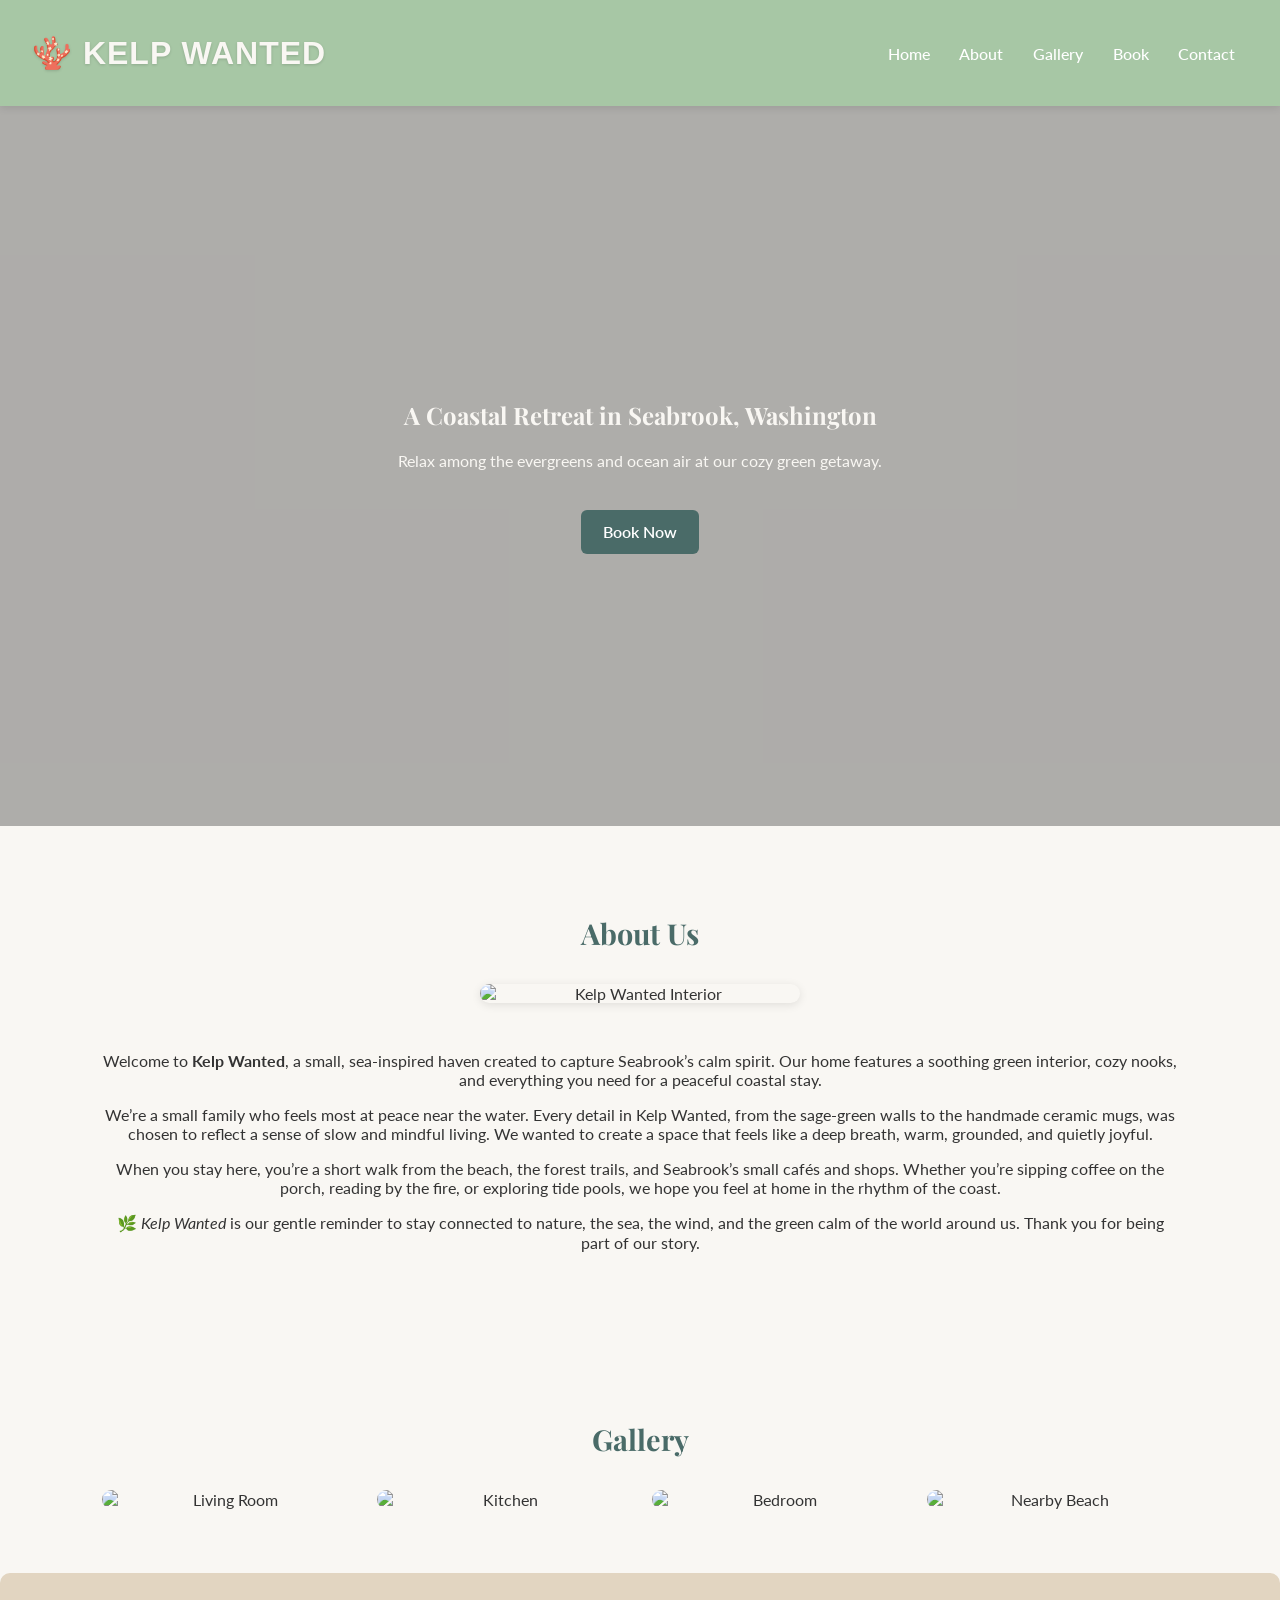
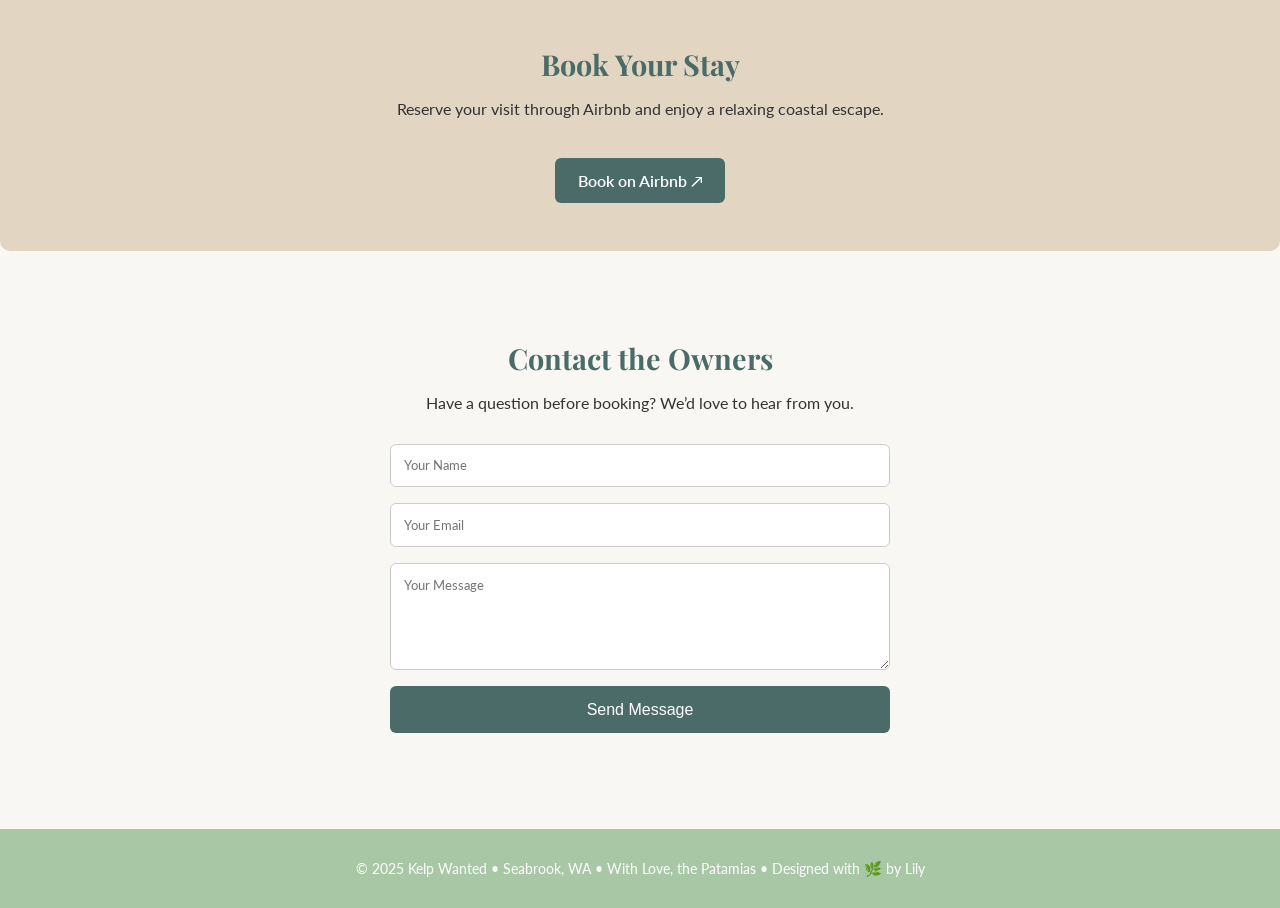
==== KelpWanted/index.html @ 4df57103 "update jobs and start kelp wanted website" ====
<!DOCTYPE html>
<html lang="en">
<head>
  <meta charset="UTF-8" />
  <meta name="viewport" content="width=device-width, initial-scale=1.0" />
  <title>🌊 Kelp Wanted | Seabrook, WA</title>
  <link rel="stylesheet" href="style.css" />
  <link href="https://fonts.googleapis.com/css2?family=Playfair+Display:wght@500;600&family=Lato:wght@400;500&display=swap" rel="stylesheet">
</head>
<body>
  <!-- 🌊 Navigation -->
  <header class="navbar">
    <h1 class="logo">🪸 Kelp Wanted</h1>
    <nav>
      <a href="#home">Home</a>
      <a href="#about">About</a>
      <a href="#gallery">Gallery</a>
      <a href="#book">Book</a>
      <a href="#contact">Contact</a>
    </nav>
  </header>

  <!-- 🏠 Hero Section -->
  <section id="home" class="hero">
    <div class="hero-text">
      <h2>A Coastal Retreat in Seabrook, Washington</h2>
      <p>Relax among the evergreens and ocean air at our cozy green getaway.</p>
      <a href="#book" class="cta-btn">Book Now</a>
    </div>
  </section>

  <!-- 🌿 About Section -->
  <section id="about" class="section">
    <h2>About Us</h2>
    <div class="about-content">
      <img src="images/interior.jpg" alt="Kelp Wanted Interior" />
      <div>
        <p>
          Welcome to <strong>Kelp Wanted</strong>, a small, sea-inspired haven created to capture
          Seabrook’s calm spirit. Our home features a soothing green interior, cozy nooks,
          and everything you need for a peaceful coastal stay.
        </p>
        <p>
            We’re a small family who feels most at peace near the water. Every
            detail in Kelp Wanted, from the sage-green walls to the handmade
            ceramic mugs, was chosen to reflect a sense of slow and mindful living.
            We wanted to create a space that feels like a deep breath, warm,
            grounded, and quietly joyful.
        </p>

        <p>
            When you stay here, you’re a short walk from the beach, the forest
            trails, and Seabrook’s small cafés and shops. Whether you’re sipping
            coffee on the porch, reading by the fire, or exploring tide pools,
            we hope you feel at home in the rhythm of the coast.
        </p>

        <p>
            🌿 <em>Kelp Wanted</em> is our gentle reminder to stay connected to
            nature, the sea, the wind, and the green calm of the world around us.
            Thank you for being part of our story.
        </p>
      </div>
    </div>
  </section>

  <!-- 📸 Gallery -->
  <section id="gallery" class="section">
    <h2>Gallery</h2>
    <div class="gallery-grid">
      <img src="images/livingroom.jpg" alt="Living Room" />
      <img src="images/kitchen.jpg" alt="Kitchen" />
      <img src="images/bedroom.jpg" alt="Bedroom" />
      <img src="images/beach.jpg" alt="Nearby Beach" />
    </div>
  </section>

  <!-- 📅 Booking -->
  <section id="book" class="section book">
    <h2>Book Your Stay</h2>
    <p>Reserve your visit through Airbnb and enjoy a relaxing coastal escape.</p>
    <a href="#" target="_blank" class="cta-btn">Book on Airbnb ↗</a>
  </section>

  <!-- 💌 Contact -->
  <section id="contact" class="section contact">
    <h2>Contact the Owners</h2>
    <p>Have a question before booking? We’d love to hear from you.</p>

    <form id="contactForm" action="https://formspree.io/f/your-form-id" method="POST">
      <input type="text" name="name" placeholder="Your Name" required />
      <input type="email" name="_replyto" placeholder="Your Email" required />
      <textarea name="message" rows="5" placeholder="Your Message"></textarea>
      <button type="submit">Send Message</button>
    </form>
  </section>

  <!-- 🐚 Footer -->
  <footer>
    <p>© 2025 Kelp Wanted • Seabrook, WA • With Love, the Patamias • Designed with 🌿 by Lily</p>
  </footer>
</body>
</html>
---- KelpWanted/style.css ----
/* 🌿 Base Styles */
body {
  margin: 0;
  font-family: "Lato", sans-serif;
  background-color: #f9f7f3;
  color: #333;
  scroll-behavior: smooth;
}

h1, h2, h3, h4 {
  font-family: "Playfair Display", serif;
}

/* 🪸 Navbar */
.navbar {
  display: flex;
  justify-content: space-between;
  align-items: center;
  background: rgba(167, 199, 165, 0.9);
  backdrop-filter: blur(8px);
  background-color: #a7c7a5;
  padding: 0.8rem 2rem;
  color: white;
  position: sticky;
  top: 0;
  z-index: 1000;
  box-shadow: 0 2px 8px rgba(0, 0, 0, 0.1);
}

.logo {
  font-family: "Raleway", sans-serif;
  letter-spacing: 1px;
  font-weight: 600;
  text-transform: uppercase;
  color: #f9f7f3;
  text-shadow: 0 1px 3px rgba(0,0,0,0.15);
}

.navbar a {
  color: white;
  text-decoration: none;
  margin: 0 0.8rem;
  font-weight: 500;
  position: relative;
}

.navbar a:hover {
  text-decoration: underline;
}

.navbar a::after {
  content: "";
  position: absolute;
  left: 0;
  bottom: -3px;
  width: 0;
  height: 2px;
  background: #f9f7f3;
  transition: width 0.3s ease;
}

.navbar a:hover::after {
  width: 100%;
}

/* 🏠 Hero */
.hero {
  background: url("images/hero.jpg") center/cover no-repeat;
  height: 80vh;
  display: flex;
  align-items: center;
  justify-content: center;
  text-align: center;
  color: #f9f7f3;
  position: relative;
}

.hero::after {
  content: "";
  position: absolute;
  inset: 0;
  background: rgba(0, 0, 0, 0.3);
}

.hero-text {
  position: relative;
  z-index: 1;
  max-width: 700px;
}

.cta-btn {
  display: inline-block;
  margin-top: 1.5rem;
  background-color: #4a6b68;
  color: #fff;
  padding: 0.8rem 1.4rem;
  border-radius: 6px;
  text-decoration: none;
  font-weight: 600;
}

.cta-btn:hover {
  background-color: #3e5c58;
}

/* 🌿 Sections */
.section {
  padding: 4rem 8%;
  text-align: center;
}

.section h2 {
  font-size: 1.8rem;
  color: #4a6b68;
  margin-bottom: 1rem;
}

/* About */
.about-content {
  display: flex;
  flex-wrap: wrap;
  align-items: center;
  justify-content: center;
  gap: 2rem;
  margin-top: 2rem;
}

.about-content img {
  width: 320px;
  border-radius: 10px;
  box-shadow: 0 2px 10px rgba(0, 0, 0, 0.1);
}

/* Gallery */
.gallery-grid {
  display: grid;
  grid-template-columns: repeat(auto-fit, minmax(220px, 1fr));
  gap: 1.5rem;
  margin-top: 2rem;
}

.gallery-grid img {
  width: 100%;
  border-radius: 10px;
  transition: transform 0.3s ease;
}

.gallery-grid img:hover {
  transform: scale(1.05);
}

/* Booking */
.book {
  background-color: #e2d5c1;
  border-radius: 10px;
  padding: 3rem 2rem;
}

/* Contact */
.contact form {
  max-width: 500px;
  margin: 2rem auto;
  display: flex;
  flex-direction: column;
  gap: 1rem;
}

.contact input,
.contact textarea {
  padding: 0.8rem;
  border: 1px solid #ccc;
  border-radius: 6px;
  font-family: inherit;
}

.contact button {
  background-color: #4a6b68;
  color: white;
  border: none;
  padding: 0.9rem;
  border-radius: 6px;
  font-size: 1rem;
  cursor: pointer;
}

.contact button:hover {
  background-color: #3b5854;
}

/* Footer */
footer {
  background-color: #a7c7a5;
  color: white;
  text-align: center;
  padding: 1rem 0;
  font-size: 0.9rem;
}

:target {
  scroll-margin-top: 80px; /* height of your navbar */
}
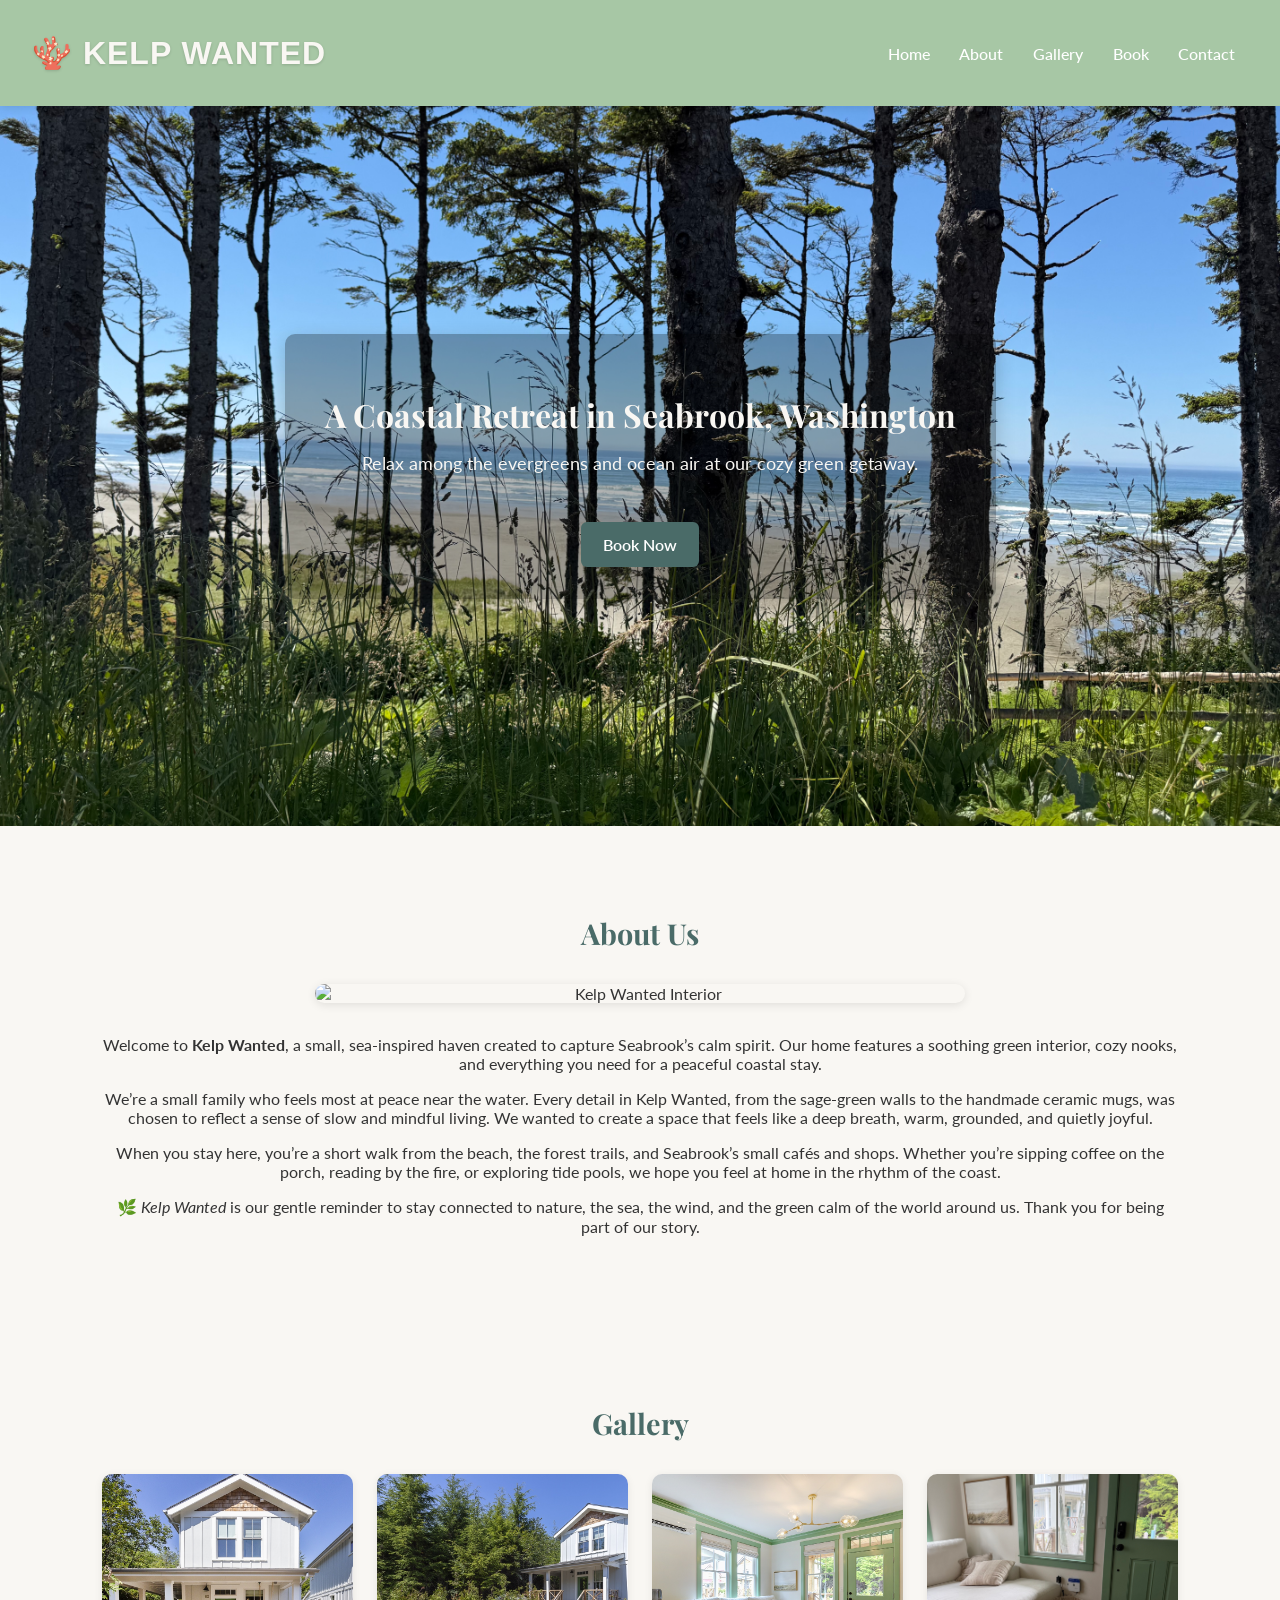
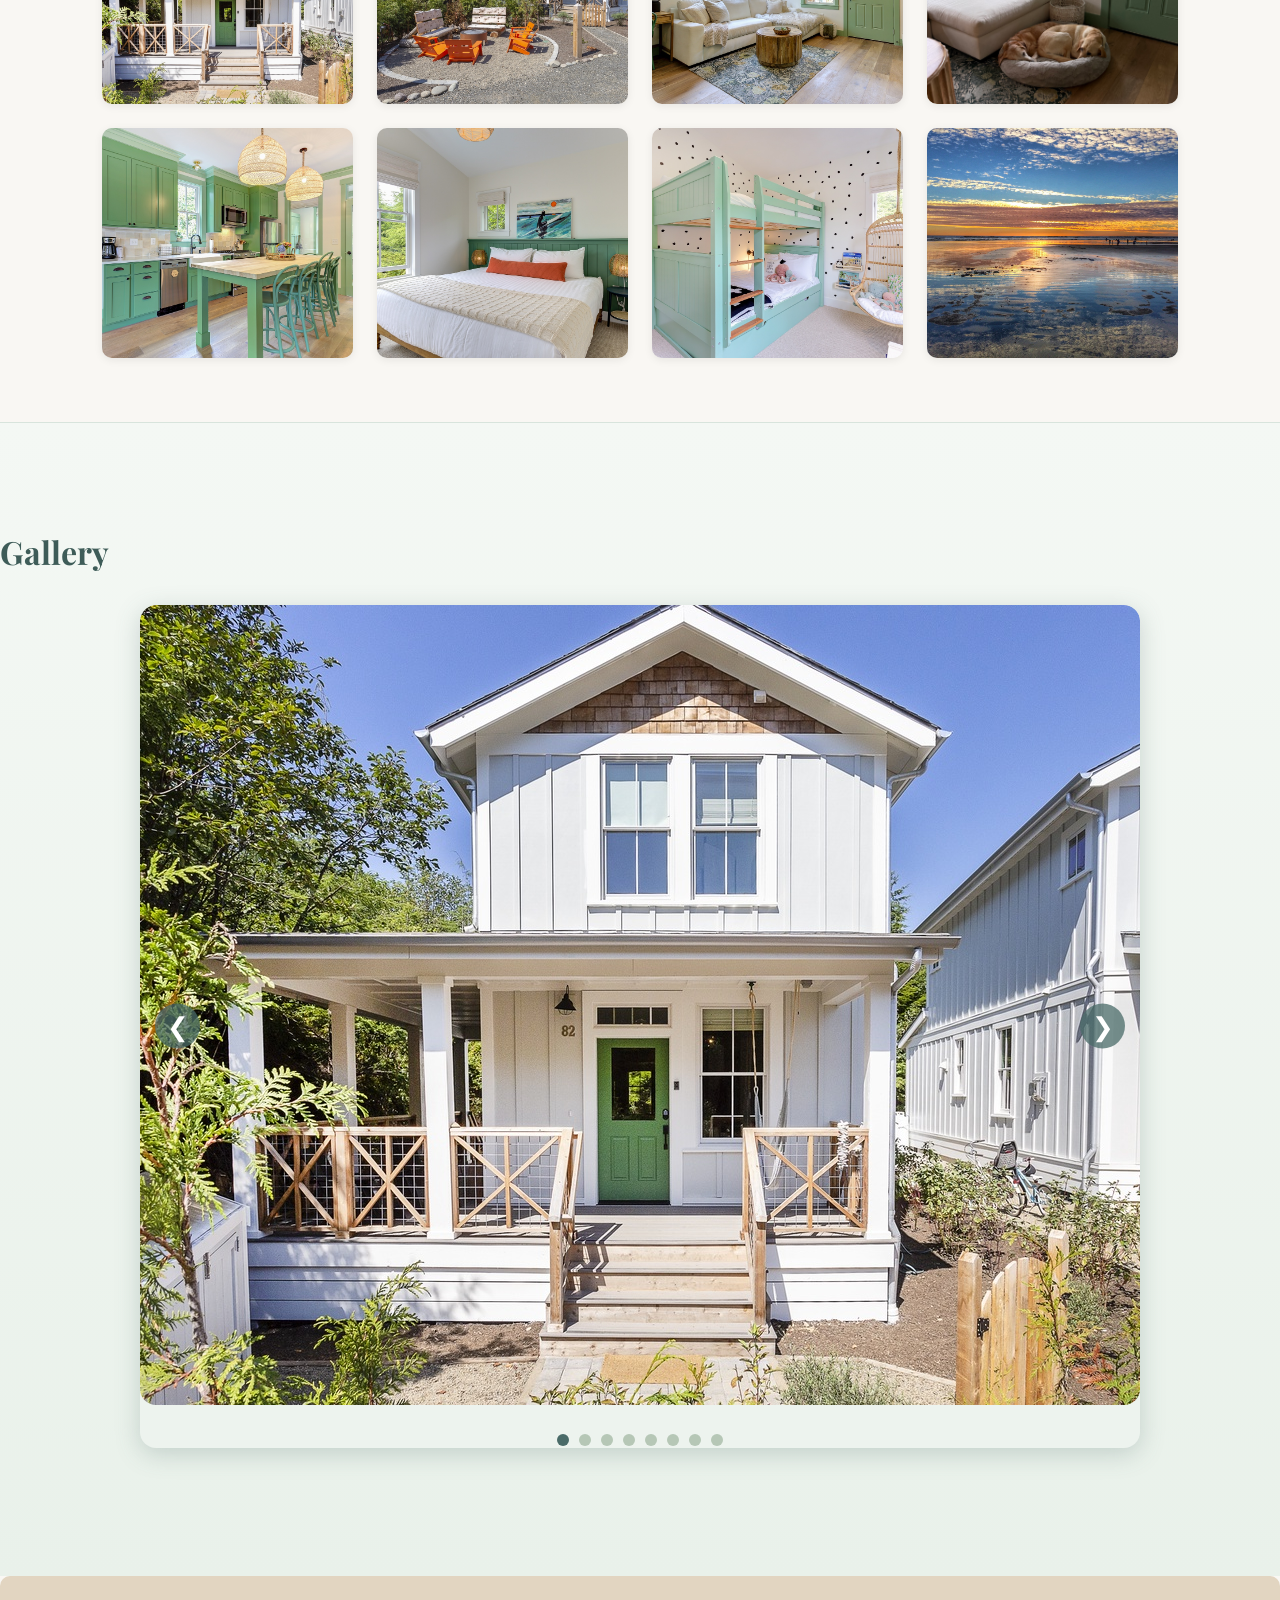
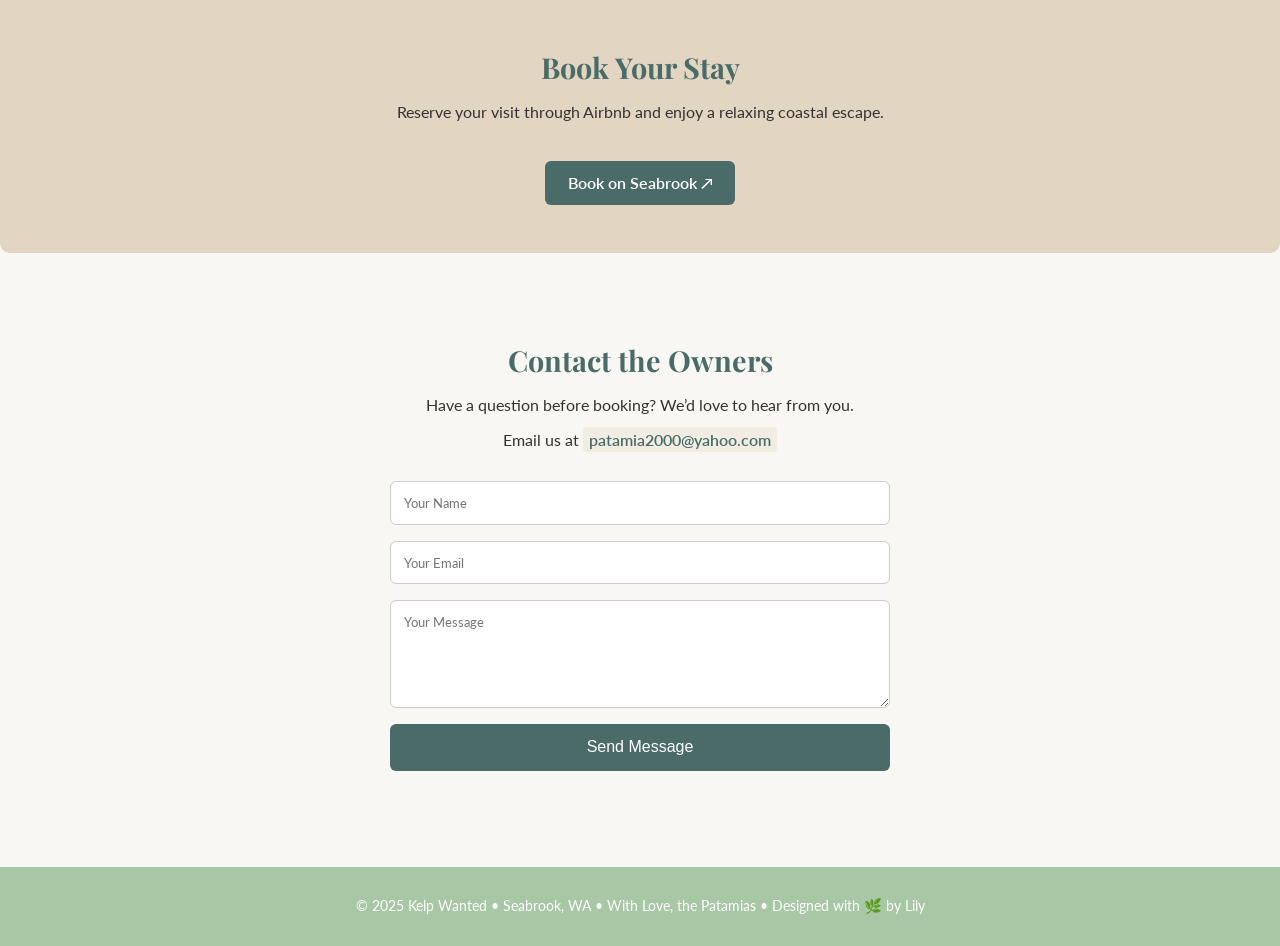
==== commit e5cc14f5: "update interface and add photos" ====
--- a/KelpWanted/index.html
+++ b/KelpWanted/index.html
@@ -33,7 +33,7 @@
   <section id="about" class="section">
     <h2>About Us</h2>
     <div class="about-content">
-      <img src="images/interior.jpg" alt="Kelp Wanted Interior" />
+      <img src="images/IMG_aboutus.jpeg" alt="Kelp Wanted Interior" class="about-photo"/>
       <div>
         <p>
           Welcome to <strong>Kelp Wanted</strong>, a small, sea-inspired haven created to capture
@@ -68,10 +68,37 @@
   <section id="gallery" class="section">
     <h2>Gallery</h2>
     <div class="gallery-grid">
-      <img src="images/livingroom.jpg" alt="Living Room" />
-      <img src="images/kitchen.jpg" alt="Kitchen" />
-      <img src="images/bedroom.jpg" alt="Bedroom" />
-      <img src="images/beach.jpg" alt="Nearby Beach" />
+      <img src="images/IMG_front.jpeg" alt="Front" />
+      <img src="images/IMG_front2.jpeg" alt="Front" />
+      <img src="images/IMG_livingroom.jpeg" alt="Living Room" />
+      <img src="images/IMG_livingroomdog.jpeg" alt="Living Room" />
+      <img src="images/IMG_kitchen.jpeg" alt="Kitchen" />
+      <img src="images/IMG_master.jpeg" alt="Master Bedroom" />
+      <img src="images/IMG_bedroom2.jpeg" alt="Bedroom" />
+      <img src="images/IMG_beachsunrise.webp" alt="Nearby Beach" />
+    </div>
+  </section>
+
+  <!-- 📸 Gallery Carousel -->
+  <section id="gallery-carousel" class="gallery-section">
+    <h2>Gallery</h2>
+
+    <div class="carousel">
+      <div class="carousel-track">
+        <img src="images/IMG_front.jpeg" alt="Front of Kelp Wanted" class="active" />
+        <img src="images/IMG_front2.jpeg" alt="Front Angle" />
+        <img src="images/IMG_livingroom.jpeg" alt="Living Room" />
+        <img src="images/IMG_livingroomdog.jpeg" alt="Living Room with Dog" />
+        <img src="images/IMG_kitchen.jpeg" alt="Kitchen" />
+        <img src="images/IMG_master.jpeg" alt="Master Bedroom" />
+        <img src="images/IMG_bedroom2.jpeg" alt="Bedroom Two" />
+        <img src="images/IMG_beachsunrise.webp" alt="Nearby Beach" />
+      </div>
+
+      <button class="carousel-btn prev">❮</button>
+      <button class="carousel-btn next">❯</button>
+
+      <div class="carousel-dots"></div>
     </div>
   </section>
 
@@ -79,17 +106,31 @@
   <section id="book" class="section book">
     <h2>Book Your Stay</h2>
     <p>Reserve your visit through Airbnb and enjoy a relaxing coastal escape.</p>
-    <a href="#" target="_blank" class="cta-btn">Book on Airbnb ↗</a>
+    <a href="https://www.seabrookwa.com/vrp/unit/kelp-wanted" 
+      target="_blank" 
+      class="cta-btn">
+      Book on Seabrook ↗
+    </a>
   </section>
 
   <!-- 💌 Contact -->
   <section id="contact" class="section contact">
     <h2>Contact the Owners</h2>
     <p>Have a question before booking? We’d love to hear from you.</p>
+    
+    <!-- direct email link -->
+    <p>
+      Email us at
+      <a href="mailto:patamia2000@yahoo.com?subject=Kelp%20Wanted%20Inquiry">
+        patamia2000@yahoo.com
+      </a>
+    </p>
 
-    <form id="contactForm" action="https://formspree.io/f/your-form-id" method="POST">
-      <input type="text" name="name" placeholder="Your Name" required />
-      <input type="email" name="_replyto" placeholder="Your Email" required />
+    <!-- mailto form -->
+    <form action="mailto:patamia2000@yahoo.com" method="POST" enctype="text/plain">
+      <input type="hidden" name="subject" value="Kelp Wanted Inquiry" />
+      <input type="text"   name="name"      placeholder="Your Name" required />
+      <input type="email"  name="email"     placeholder="Your Email" required />
       <textarea name="message" rows="5" placeholder="Your Message"></textarea>
       <button type="submit">Send Message</button>
     </form>
@@ -99,5 +140,8 @@
   <footer>
     <p>© 2025 Kelp Wanted • Seabrook, WA • With Love, the Patamias • Designed with 🌿 by Lily</p>
   </footer>
+
+  <script src="carousel.js"></script>
+
 </body>
 </html>
--- a/KelpWanted/style.css
+++ b/KelpWanted/style.css
@@ -65,7 +65,7 @@
 
 /* 🏠 Hero */
 .hero {
-  background: url("images/hero.jpg") center/cover no-repeat;
+  background: url("images/IMG_beachtrees.jpeg") center/cover no-repeat;
   height: 80vh;
   display: flex;
   align-items: center;
@@ -79,13 +79,30 @@
   content: "";
   position: absolute;
   inset: 0;
-  background: rgba(0, 0, 0, 0.3);
+  background: linear-gradient
+    rgba(0, 0, 0, 0.35),
+    rgba(0, 0, 0, 0.2)
+  );
 }
 
 .hero-text {
   position: relative;
   z-index: 1;
   max-width: 700px;
+  background: rgba(0, 0, 0, 0.3); 
+  padding: 2rem 2.5rem;
+  border-radius: 10px;
+  box-shadow: 0 6px 20px rgba(0,0,0,0.2);
+}
+
+.hero h2 {
+  font-size: 2rem;
+  margin-bottom: 1rem;
+}
+
+.hero p {
+  font-size: 1.1rem;
+  margin-bottom: 1.5rem;
 }
 
 .cta-btn {
@@ -115,18 +132,24 @@
   margin-bottom: 1rem;
 }
 
-/* About */
-.about-content {
-  display: flex;
-  flex-wrap: wrap;
-  align-items: center;
-  justify-content: center;
-  gap: 2rem;
-  margin-top: 2rem;
-}
+.about-photo {
+  width: 90%;
+  max-width: 750px;       /* makes the photo more prominent but not huge */
+  height: auto;
+  border-radius: 14px;
+  display: block;
+  margin: 2.5rem auto 2rem;
+  box-shadow: 0 6px 20px rgba(0, 0, 0, 0.15);
+  object-fit: cover;
+  transition: transform 0.3s ease;
+}
+
+.about-photo:hover {
+  transform: scale(1.02);
+}
+
 
 .about-content img {
-  width: 320px;
   border-radius: 10px;
   box-shadow: 0 2px 10px rgba(0, 0, 0, 0.1);
 }
@@ -141,7 +164,10 @@
 
 .gallery-grid img {
   width: 100%;
+  height: 230px; 
+  object-fit: cover; 
   border-radius: 10px;
+  box-shadow: 0 2px 8px rgba(0, 0, 0, 0.08);
   transition: transform 0.3s ease;
 }
 
@@ -187,7 +213,6 @@
   background-color: #3b5854;
 }
 
-/* Footer */
 footer {
   background-color: #a7c7a5;
   color: white;
@@ -199,3 +224,172 @@
 :target {
   scroll-margin-top: 80px; /* height of your navbar */
 }
+
+.feature-image {
+  width: 100%;
+  overflow: hidden;
+  text-align: center;
+  margin: 0;
+  padding: 0;
+}
+
+.feature-image img {
+  width: 100%;
+  height: auto;
+  display: block;
+  max-height: 80vh; 
+  object-fit: cover;
+  border-radius: 0;
+}
+
+.about-photo {
+  width: 95%;
+  max-width: 650px;
+  height: auto;            
+  border-radius: 12px;
+  display: block;
+  margin: 2rem auto;
+  box-shadow: 0 4px 18px rgba(0, 0, 0, 0.12);
+  object-fit: contain;       
+  transition: transform 0.3s ease;
+}
+
+.about-photo:hover {
+  transform: scale(1.02);
+}
+
+.contact a {
+  color: #4a6b68;
+  text-decoration: none;
+  font-weight: 600;
+}
+
+.contact a:hover {
+  color: #3b5854;
+  text-decoration: underline;
+}
+
+.contact p a {
+  background-color: #f2ede3;
+  padding: 0.2rem 0.4rem;
+  border-radius: 4px;
+}
+
+/* 🌿 Enhanced Gallery Section */
+.gallery-section {
+  background: linear-gradient(to bottom, #f4f8f4 0%, #e9f1ea 100%);
+  padding: 5rem 0 6rem;
+  border-top: 1px solid rgba(74, 107, 104, 0.1);
+}
+
+.gallery-section h2 {
+  color: #3e5c58;
+  font-size: 2rem;
+  margin-bottom: 1.5rem;
+}
+
+/* 🎠 Carousel Styling */
+.carousel {
+  position: relative;
+  width: 92%;
+  max-width: 1000px;
+  margin: 2rem auto;
+  overflow: hidden;
+  border-radius: 16px;
+  box-shadow: 0 6px 24px rgba(74, 107, 104, 0.25);
+  background-color: #edf3ee;
+}
+
+.carousel-track {
+  display: flex;
+  transition: transform 1s cubic-bezier(0.25, 0.1, 0.25, 1);
+}
+
+.carousel-track img {
+  width: 100%;
+  aspect-ratio: 5 / 4;
+  height: auto;
+  object-fit: cover;
+  flex-shrink: 0;
+  opacity: 0;
+  transform: scale(1.03);
+  transition: opacity 1s ease, transform 1s ease;
+  border-radius: 16px;
+}
+
+.carousel-track img.active {
+  opacity: 1;
+  transform: scale(1);
+}
+
+/* buttons */
+.carousel-btn {
+  position: absolute;
+  top: 50%;
+  transform: translateY(-50%);
+  background: rgba(74, 107, 104, 0.75);
+  color: #fff;
+  border: none;
+  border-radius: 50%;
+  width: 45px;
+  height: 45px;
+  cursor: pointer;
+  font-size: 1.6rem;
+  display: flex;
+  align-items: center;
+  justify-content: center;
+  transition: background 0.3s ease;
+  z-index: 5;
+}
+
+.carousel-btn:hover {
+  background: rgba(62, 92, 88, 0.9);
+}
+
+.carousel-btn.prev {
+  left: 15px;
+}
+
+.carousel-btn.next {
+  right: 15px;
+}
+
+/* dots */
+.carousel-dots {
+  text-align: center;
+  margin-top: 1.5rem;
+}
+
+.carousel-dots button {
+  width: 12px;
+  height: 12px;
+  margin: 0 5px;
+  border-radius: 50%;
+  border: none;
+  background-color: #b6c7b6;
+  cursor: pointer;
+  transition: background-color 0.3s ease;
+}
+
+.carousel-dots button.active {
+  background-color: #4a6b68;
+}
+
+/* responsive */
+@media (max-width: 768px) {
+  .carousel-track img {
+    height: 320px;
+    max-width: 320px;
+  }
+  .carousel-btn {
+    width: 38px;
+    height: 38px;
+    font-size: 1.3rem;
+  }
+}
+
+.gallery-section h2 {
+  color: #3e5c58;
+  font-size: 2rem;
+  margin-bottom: 1.5rem;
+}
